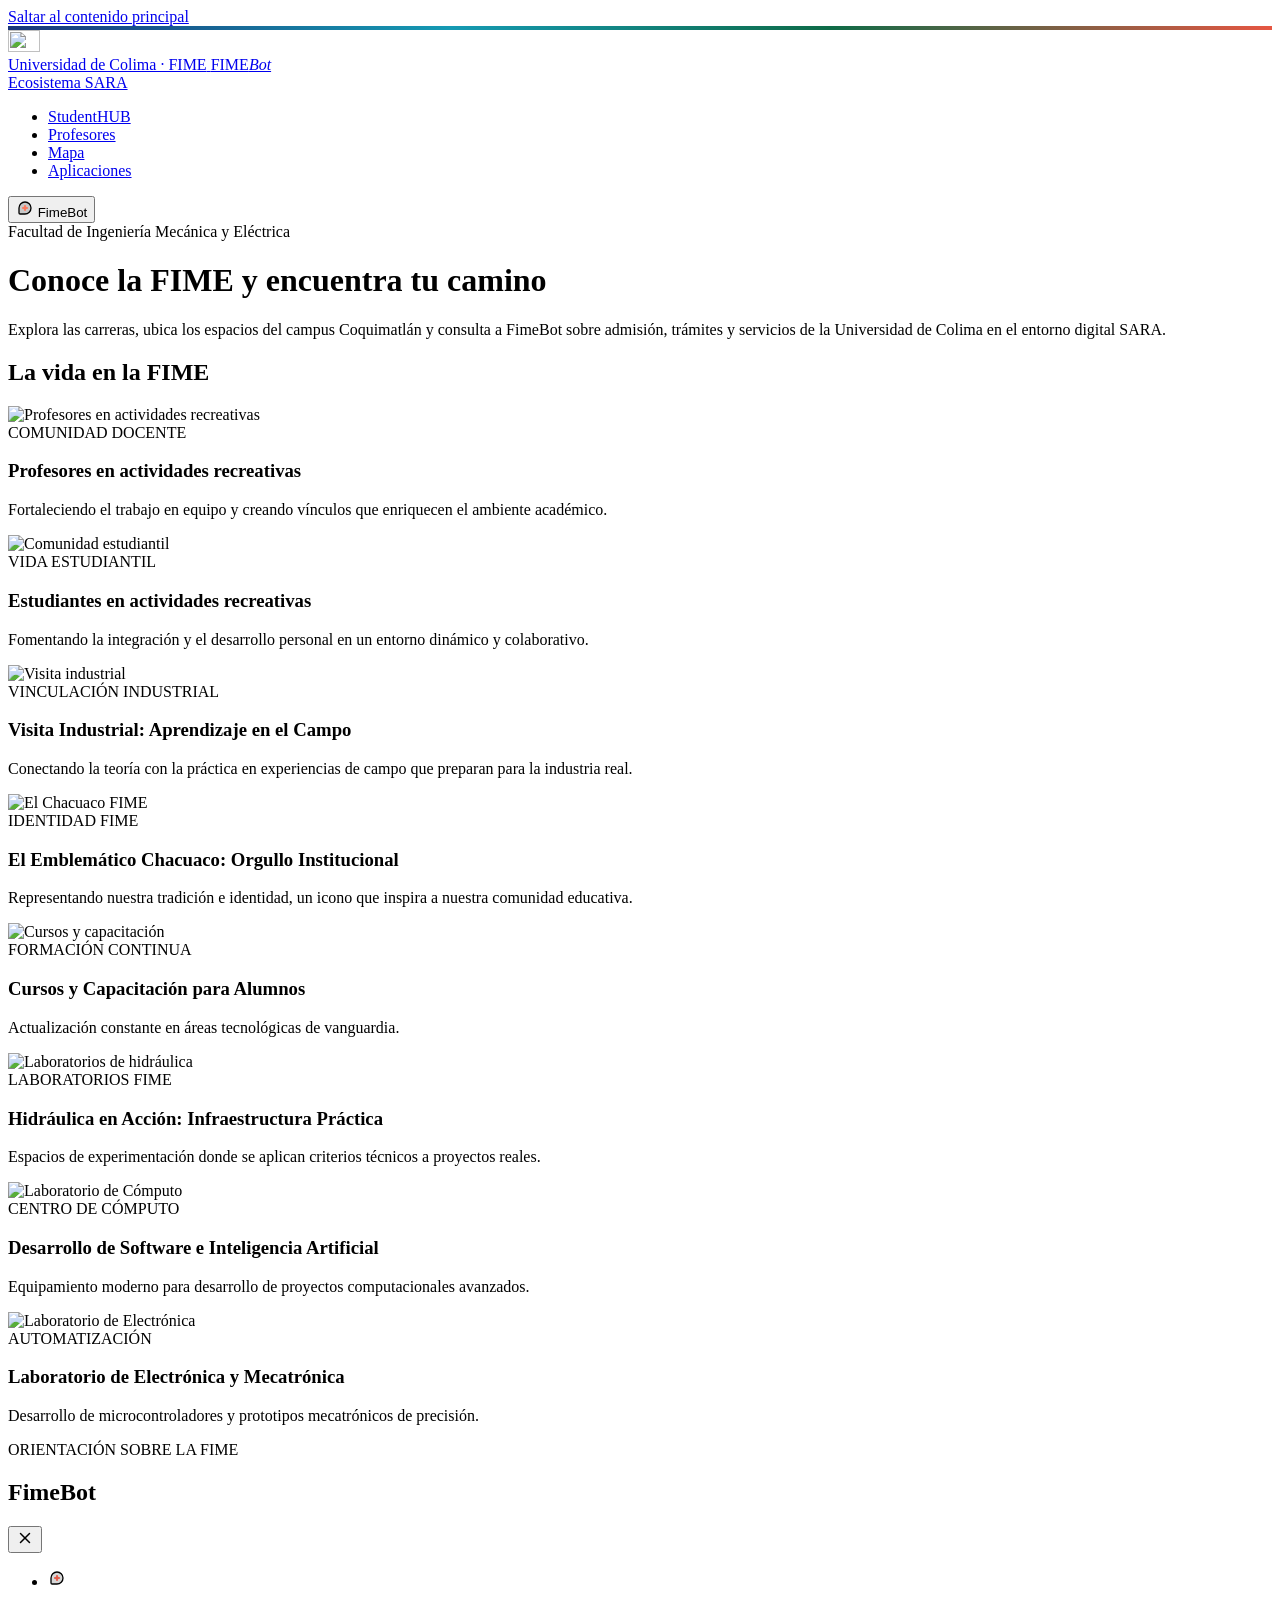
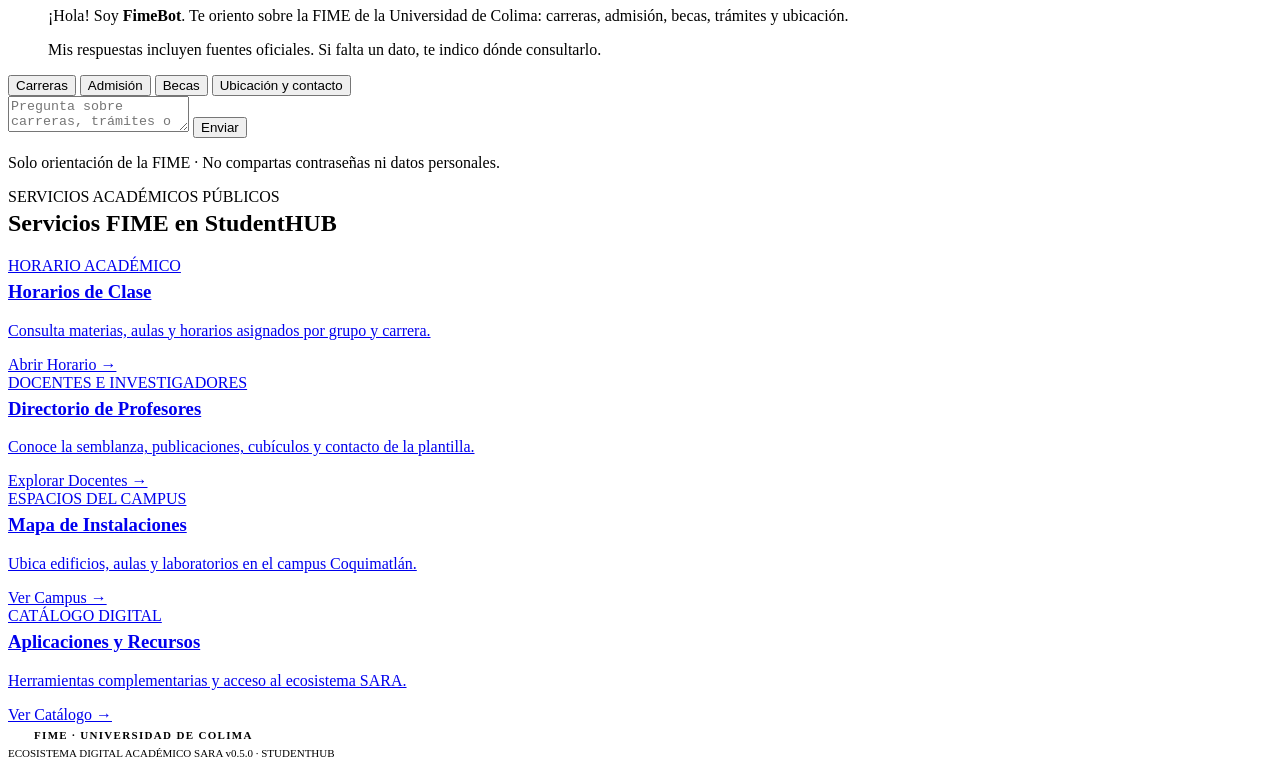
==== services/landing/index.html @ 4f78a014 "feat(ui): migrar identidad visual a SARA v0.5, corregir desborde de directorio y navegacion accesibl" ====
<!DOCTYPE html>
<html lang="es">
<head>
    <meta charset="UTF-8" />
    <meta name="viewport" content="width=device-width, initial-scale=1.0"/>
    <title>FIME - Facultad de Ingeniería Mecánica y Eléctrica | Universidad de Colima</title>
    <link rel="icon" type="image/svg+xml" href="/vectors/logos/prisma/sara_app_icon_prisma_claro.svg" />
    <link rel="preconnect" href="https://fonts.googleapis.com" />
    <link rel="preconnect" href="https://fonts.gstatic.com" crossorigin />
    <link rel="stylesheet" href="https://fonts.googleapis.com/css2?family=Inter:ital,opsz,wght@0,14..32,100..900;1,14..32,100..900&family=Manrope:wght@500;600;700;800;900&family=JetBrains+Mono:wght@400;600;700&display=swap" />
    <link rel="stylesheet" href="/css/sara-tokens.css?v=0.5.0"/>
    <link rel="stylesheet" href="/css/header.css?v=20261023-sara05"/>
    <link rel="stylesheet" href="/css/styles.css?v=20261023-sara05"/>
    <link rel="stylesheet" href="/css/accessibility.css?v=20261023-sara05"/>
</head>
<body>
    <a class="skip-link" href="#contenido-principal">Saltar al contenido principal</a>
    <!-- Banda refractiva del prisma SARA & UCOL -->
    <div style="height: 4px; background: linear-gradient(90deg, #1A367A 0%, #159AB3 35%, #0E6B47 65%, #E65642 100%); width: 100%;" aria-hidden="true"></div>

    <!-- Header Institucional SARA Glass OS -->
    <header class="site-header" id="site-header">
      <div class="header-inner">
        <!-- Wordmark: "UNIVERSIDAD DE COLIMA / FIMEBot" con ecosistema SARA -->
        <a href="/" class="wordmark" aria-label="FIMEBot — Inicio">
          <div class="wordmark__brand-group">
            <img src="/vectors/logos/prisma/sara_isotipo_prisma_claro.svg" alt="" class="wordmark__logo" width="32" height="22" aria-hidden="true" />
            <div class="wordmark__text">
              <span class="wordmark__overline">Universidad de Colima · FIME</span>
              <span class="wordmark__title">
                FIME<em>Bot</em>
              </span>
            </div>
          </div>
          <span class="wordmark__badge">Ecosistema SARA</span>
        </a>

        <!-- Navegación primaria -->
        <nav class="primary-nav" aria-label="Navegación principal">
          <ul class="nav-list" role="list">
            <li><a href="/studenthub" class="nav-link">StudentHUB</a></li>
            <li><a href="/profesores?from=landing" class="nav-link">Profesores</a></li>
            <li><a href="/mapa?from=landing" class="nav-link">Mapa</a></li>
            <li><a href="/aplicaciones" class="nav-link">Aplicaciones</a></li>
          </ul>
        </nav>

        <button type="button" id="toggle-chat-btn" class="btn-header-chat" aria-label="Cerrar asistente virtual FimeBot" aria-expanded="true" aria-controls="fimebot-chat">
          <svg viewBox="0 0 24 24" width="18" height="18" fill="none" aria-hidden="true">
            <path d="M4 12C4 7.58 7.58 4 12 4C16.42 4 20 7.58 20 12C20 16.42 16.42 20 12 20H5.5C4.67 20 4 19.33 4 18.5V12Z" fill="currentColor" fill-opacity="0.16" stroke="currentColor" stroke-width="1.75" stroke-linejoin="round"/>
            <path d="M12 8L13.1 10.9L16 12L13.1 13.1L12 16L10.9 13.1L8 12L10.9 10.9L12 8Z" fill="#FF7659" stroke="#FF7659" stroke-width="1.1" stroke-linejoin="round"/>
          </svg>
          FimeBot
        </button>
      </div>
    </header>

    <!-- Contenido Principal -->
    <main class="page-container" id="contenido-principal" tabindex="-1">
      <div class="page-header">
        <span class="overline overline--primary">Facultad de Ingeniería Mecánica y Eléctrica</span>
        <h1 class="page-title">Conoce la FIME y encuentra tu camino</h1>
        <p class="page-subtitle">Explora las carreras, ubica los espacios del campus Coquimatlán y consulta a FimeBot sobre admisión, trámites y servicios de la Universidad de Colima en el entorno digital SARA.</p>
      </div>

      <!-- Contenedor transformable con carrusel e interfaz de chat -->
      <div class="transform-container show-chat" id="transform-container">
          <!-- Sección del carrusel -->
          <section class="carousel-section" aria-labelledby="campus-gallery-title" aria-roledescription="carrusel">
              <h2 class="visually-hidden" id="campus-gallery-title">La vida en la FIME</h2>
              <button type="button" class="carousel-playback" id="toggle-carousel" aria-controls="campus-slides" hidden>Pausar imágenes</button>
              <div class="carousel" id="campus-slides">
                <div class="slide" role="group" aria-roledescription="diapositiva" aria-label="1 de 8">
                  <img src="img/ActividadesRecre2.jpg" alt="Profesores en actividades recreativas" />
                  <div class="slide-text">
                      <span class="overline overline--primary">COMUNIDAD DOCENTE</span>
                      <h3>Profesores en actividades recreativas</h3>
                      <p>Fortaleciendo el trabajo en equipo y creando vínculos que enriquecen el ambiente académico.</p>
                  </div>
                </div>
                <!-- Slide 2 -->
                <div class="slide" role="group" aria-roledescription="diapositiva" aria-label="2 de 8" aria-hidden="true" inert>
                    <img src="img/ActividadesRecre.jpg" alt="Comunidad estudiantil" />
                    <div class="slide-text">
                        <span class="overline overline--primary">VIDA ESTUDIANTIL</span>
                        <h3>Estudiantes en actividades recreativas</h3>
                        <p>Fomentando la integración y el desarrollo personal en un entorno dinámico y colaborativo.</p>
                    </div>
                </div>
                <!-- Slide 3 -->
                <div class="slide" role="group" aria-roledescription="diapositiva" aria-label="3 de 8" aria-hidden="true" inert>
                    <img src="img/AExtra.jpg" alt="Visita industrial" />
                    <div class="slide-text">
                        <span class="overline overline--primary">VINCULACIÓN INDUSTRIAL</span>
                        <h3>Visita Industrial: Aprendizaje en el Campo</h3>
                        <p>Conectando la teoría con la práctica en experiencias de campo que preparan para la industria real.</p>
                    </div>
                </div>
                <!-- Slide 4 -->
                <div class="slide" role="group" aria-roledescription="diapositiva" aria-label="4 de 8" aria-hidden="true" inert>
                    <img src="img/chacuaco.jpg" alt="El Chacuaco FIME" />
                    <div class="slide-text">
                        <span class="overline overline--primary">IDENTIDAD FIME</span>
                        <h3>El Emblemático Chacuaco: Orgullo Institucional</h3>
                        <p>Representando nuestra tradición e identidad, un icono que inspira a nuestra comunidad educativa.</p>
                    </div>
                </div>
                <!-- Slide 5 -->
                <div class="slide" role="group" aria-roledescription="diapositiva" aria-label="5 de 8" aria-hidden="true" inert>
                    <img src="img/cursos.jpg" alt="Cursos y capacitación" />
                    <div class="slide-text">
                        <span class="overline overline--primary">FORMACIÓN CONTINUA</span>
                        <h3>Cursos y Capacitación para Alumnos</h3>
                        <p>Actualización constante en áreas tecnológicas de vanguardia.</p>
                    </div>
                </div>
                <!-- Slide 6 -->
                <div class="slide" role="group" aria-roledescription="diapositiva" aria-label="6 de 8" aria-hidden="true" inert>
                    <img src="img/cursos2.jpg" alt="Laboratorios de hidráulica" />
                    <div class="slide-text">
                        <span class="overline overline--primary">LABORATORIOS FIME</span>
                        <h3>Hidráulica en Acción: Infraestructura Práctica</h3>
                        <p>Espacios de experimentación donde se aplican criterios técnicos a proyectos reales.</p>
                    </div>
                </div>
                <!-- Slide 7 -->
                <div class="slide" role="group" aria-roledescription="diapositiva" aria-label="7 de 8" aria-hidden="true" inert>
                    <img src="img/labBrenda.jpg" alt="Laboratorio de Cómputo" />
                    <div class="slide-text">
                        <span class="overline overline--primary">CENTRO DE CÓMPUTO</span>
                        <h3>Desarrollo de Software e Inteligencia Artificial</h3>
                        <p>Equipamiento moderno para desarrollo de proyectos computacionales avanzados.</p>
                    </div>
                </div>
                <!-- Slide 8 -->
                <div class="slide" role="group" aria-roledescription="diapositiva" aria-label="8 de 8" aria-hidden="true" inert>
                    <img src="img/labIsaac.jpg" alt="Laboratorio de Electrónica" />
                    <div class="slide-text">
                        <span class="overline overline--primary">AUTOMATIZACIÓN</span>
                        <h3>Laboratorio de Electrónica y Mecatrónica</h3>
                        <p>Desarrollo de microcontroladores y prototipos mecatrónicos de precisión.</p>
                    </div>
                </div>
              </div>
              <!-- Controles del carrusel con SVGs -->
              <button type="button" class="carousel-control prev" id="prev-slide" aria-label="Imagen anterior" aria-controls="campus-slides" hidden>
                <svg viewBox="0 0 24 24" width="20" height="20" fill="none" stroke="currentColor" stroke-width="2" stroke-linecap="round" stroke-linejoin="round" aria-hidden="true"><polyline points="15 18 9 12 15 6"></polyline></svg>
              </button>
              <button type="button" class="carousel-control next" id="next-slide" aria-label="Siguiente imagen" aria-controls="campus-slides" hidden>
                <svg viewBox="0 0 24 24" width="20" height="20" fill="none" stroke="currentColor" stroke-width="2" stroke-linecap="round" stroke-linejoin="round" aria-hidden="true"><polyline points="9 18 15 12 9 6"></polyline></svg>
              </button>
              <p class="carousel-status" aria-live="off" aria-atomic="true" hidden>
                <span data-carousel-count aria-hidden="true">1 de 8</span>
                <span class="visually-hidden" data-carousel-announcement></span>
              </p>
          </section>

          <!-- Sección del Chatbot FimeBot -->
          <section class="chat-section" id="fimebot-chat" aria-label="Asistente FimeBot" tabindex="-1">
              <div class="chat-header">
                  <div>
                    <span class="overline overline--secondary">ORIENTACIÓN SOBRE LA FIME</span>
                    <h2>FimeBot</h2>
                  </div>
                  <button type="button" id="close-chat-btn" aria-label="Cerrar ventana de chat">
                    <svg viewBox="0 0 24 24" width="18" height="18" fill="none" stroke="currentColor" stroke-width="2" stroke-linecap="round" stroke-linejoin="round" aria-hidden="true">
                      <line x1="18" y1="6" x2="6" y2="18"></line>
                      <line x1="6" y1="6" x2="18" y2="18"></line>
                    </svg>
                  </button>
              </div>
              <div class="chat-content">
                  <ul class="chatbox" role="log" aria-live="polite" aria-relevant="additions text" aria-label="Conversación con FimeBot">
                      <li class="chat incoming">
                          <span class="chat-avatar" aria-hidden="true">
                            <svg viewBox="0 0 24 24" width="18" height="18" fill="none">
                              <path d="M4 12C4 7.58 7.58 4 12 4C16.42 4 20 7.58 20 12C20 16.42 16.42 20 12 20H5.5C4.67 20 4 19.33 4 18.5V12Z" fill="currentColor" fill-opacity="0.16" stroke="currentColor" stroke-width="1.75" stroke-linejoin="round"/>
                              <path d="M12 8L13.1 10.9L16 12L13.1 13.1L12 16L10.9 13.1L8 12L10.9 10.9L12 8Z" fill="#E65642" stroke="#E65642" stroke-width="1.1" stroke-linejoin="round"/>
                            </svg>
                          </span>
                          <div class="chat-bubble">
                              <p>¡Hola! Soy <strong>FimeBot</strong>. Te oriento sobre la FIME de la Universidad de Colima: carreras, admisión, becas, trámites y ubicación.</p>
                              <p>Mis respuestas incluyen fuentes oficiales. Si falta un dato, te indico dónde consultarlo.</p>
                          </div>
                      </li>
                  </ul>
              </div>
              <div class="chat-suggestions" aria-label="Consultas frecuentes">
                  <button type="button" data-question="¿Qué carreras ofrece la FIME?">Carreras</button>
                  <button type="button" data-question="¿Cómo ingreso a la FIME?">Admisión</button>
                  <button type="button" data-question="¿Qué becas puedo solicitar?">Becas</button>
                  <button type="button" data-question="¿Dónde está la FIME y cómo contacto a la facultad?">Ubicación y contacto</button>
              </div>
              <div class="chat-input">
                  <textarea placeholder="Pregunta sobre carreras, trámites o servicios…" aria-label="Mensaje para FimeBot" aria-describedby="chat-scope" maxlength="1200" rows="2"></textarea>
                  <button class="btn-send" id="send-btn">Enviar</button>
              </div>
              <p class="chat-scope" id="chat-scope">Solo orientación de la FIME · No compartas contraseñas ni datos personales.</p>
          </section>
      </div>

      <!-- Accesos Rápidos a StudentHUB -->
      <section class="quick-access-section" aria-labelledby="quick-access-title">
        <div class="section-title-group">
          <span class="overline overline--secondary">SERVICIOS ACADÉMICOS PÚBLICOS</span>
          <h2 id="quick-access-title" style="font-family: var(--font-display); font-size: 1.5rem; font-weight: 800; color: var(--sara-sapphire-950); margin-top: 4px;">Servicios FIME en StudentHUB</h2>
        </div>
        <div class="quick-access-grid">
          <a href="/studenthub" class="quick-card">
            <div>
              <span class="overline overline--primary">HORARIO ACADÉMICO</span>
              <h3 class="quick-card__title" style="margin-top: 6px;">Horarios de Clase</h3>
              <p class="quick-card__desc" style="margin-top: 8px;">Consulta materias, aulas y horarios asignados por grupo y carrera.</p>
            </div>
            <span class="quick-card__action">Abrir Horario &rarr;</span>
          </a>
          <a href="/profesores?from=landing" class="quick-card">
            <div>
              <span class="overline overline--primary">DOCENTES E INVESTIGADORES</span>
              <h3 class="quick-card__title" style="margin-top: 6px;">Directorio de Profesores</h3>
              <p class="quick-card__desc" style="margin-top: 8px;">Conoce la semblanza, publicaciones, cubículos y contacto de la plantilla.</p>
            </div>
            <span class="quick-card__action">Explorar Docentes &rarr;</span>
          </a>
          <a href="/mapa?from=landing" class="quick-card">
            <div>
              <span class="overline overline--primary">ESPACIOS DEL CAMPUS</span>
              <h3 class="quick-card__title" style="margin-top: 6px;">Mapa de Instalaciones</h3>
              <p class="quick-card__desc" style="margin-top: 8px;">Ubica edificios, aulas y laboratorios en el campus Coquimatlán.</p>
            </div>
            <span class="quick-card__action">Ver Campus &rarr;</span>
          </a>
          <a href="/aplicaciones" class="quick-card">
            <div>
              <span class="overline overline--secondary">CATÁLOGO DIGITAL</span>
              <h3 class="quick-card__title" style="margin-top: 6px;">Aplicaciones y Recursos</h3>
              <p class="quick-card__desc" style="margin-top: 8px;">Herramientas complementarias y acceso al ecosistema SARA.</p>
            </div>
            <span class="quick-card__action">Ver Catálogo &rarr;</span>
          </a>
        </div>
      </section>
    </main>

    <!-- Footer Institucional SARA Glass OS -->
    <footer class="main-footer">
        <div class="footer-inner">
          <div class="footer-brand">
            <img src="/vectors/logos/prisma/sara_isotipo_prisma_claro.svg" alt="" width="22" height="15" aria-hidden="true" />
            <span style="font-size: 0.6875rem; font-weight: 700; letter-spacing: 0.12em; text-transform: uppercase;">
              FIME · UNIVERSIDAD DE COLIMA
            </span>
          </div>
          <span style="font-size: 0.6875rem; color: var(--sara-text-secondary);">
            ECOSISTEMA DIGITAL ACADÉMICO SARA v0.5.0 · STUDENTHUB
          </span>
        </div>
    </footer>

    <script src="/js/chatbot.js?v=20261023-sara05" defer></script>
    <script type="module" src="/js/carousel.js?v=1.0.0"></script>
</body>
</html>
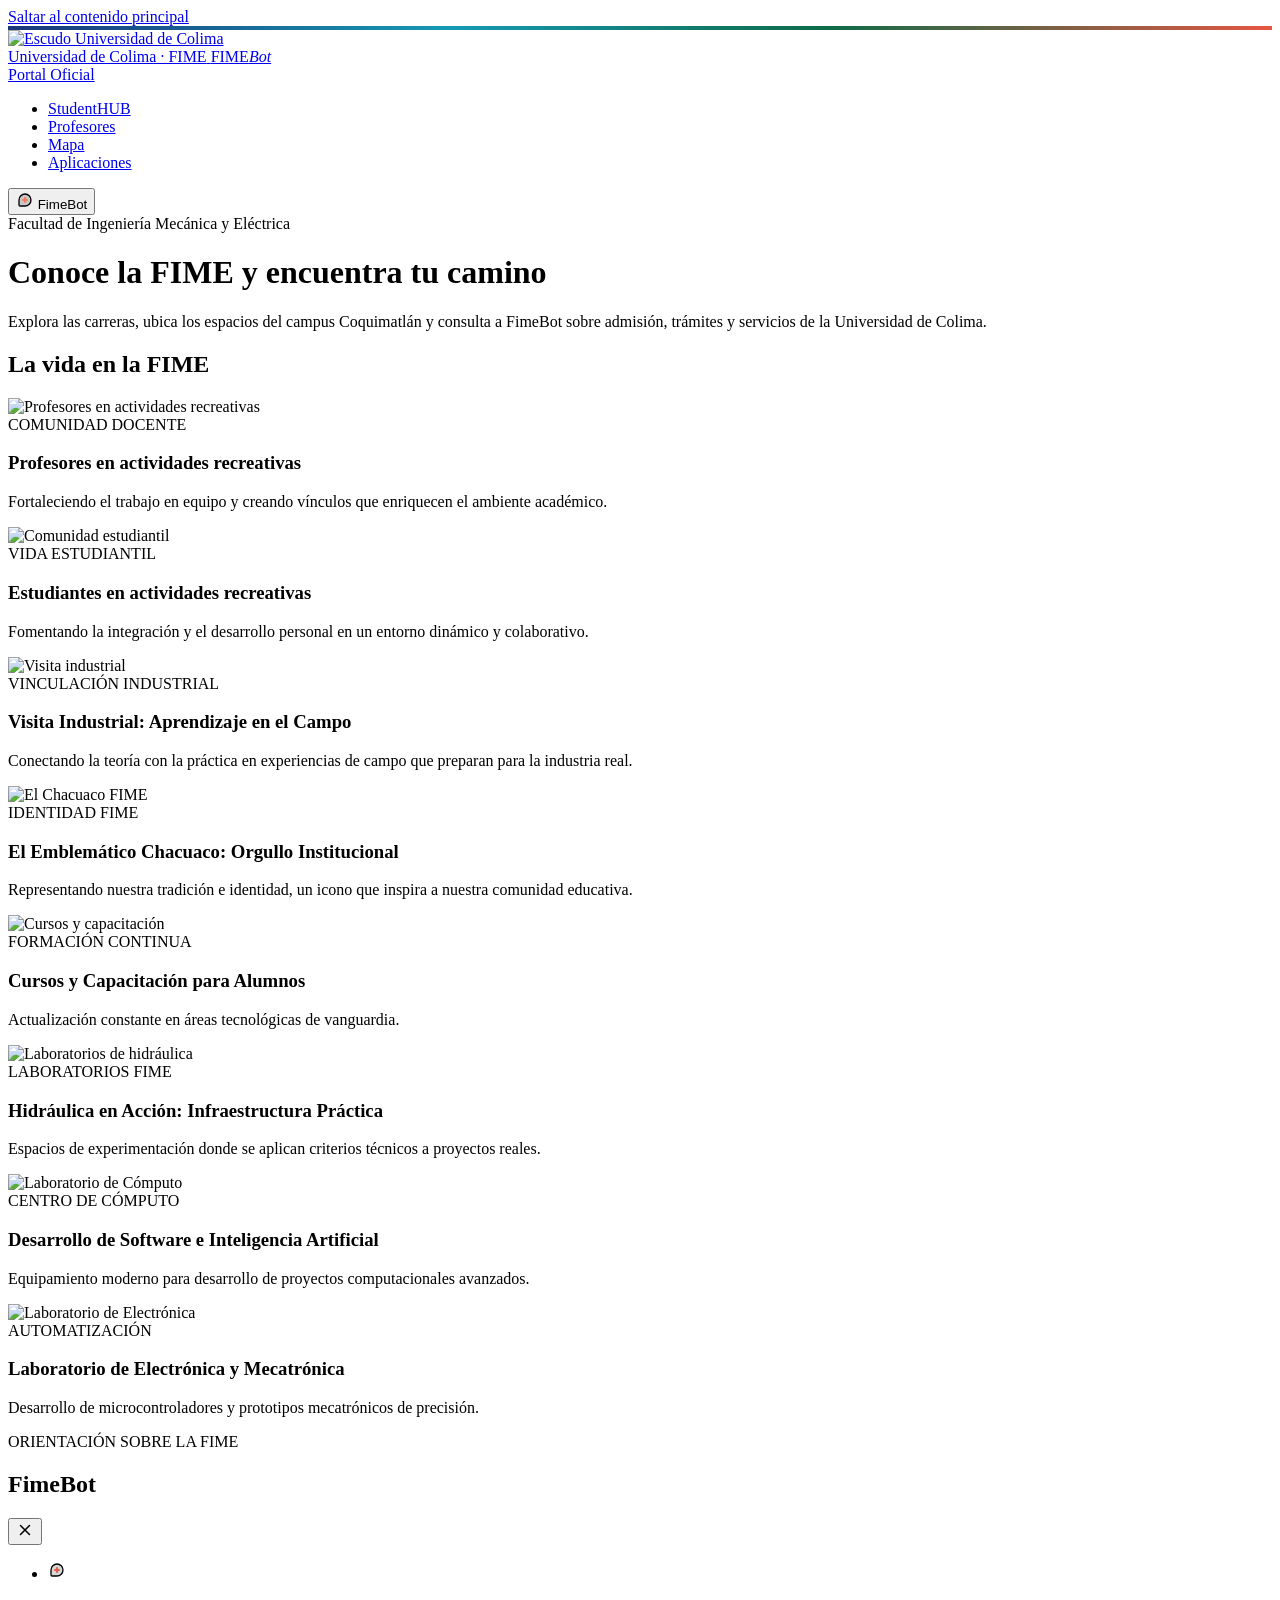
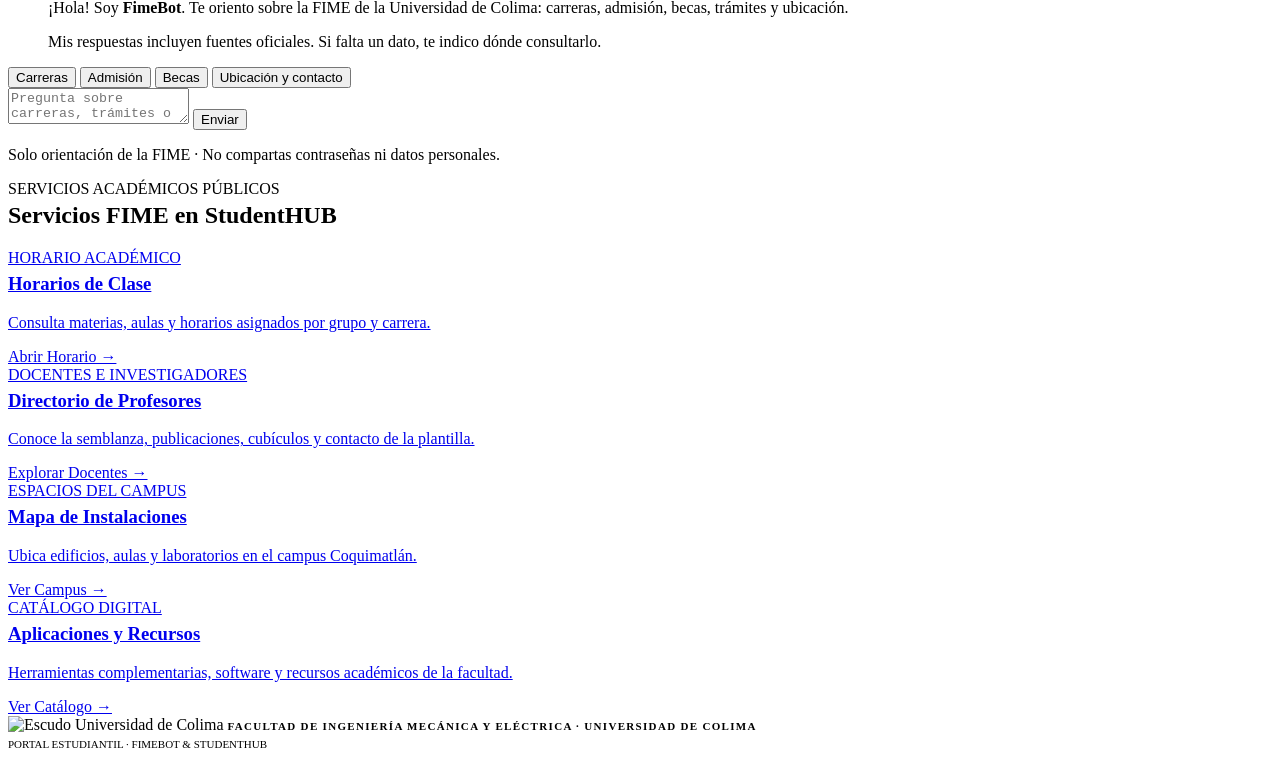
==== commit dca7f14f: "feat(brand): integrar escudo oficial de la facultad (UCOL) y armonizar identidad visual con sistema " ====
--- a/services/landing/index.html
+++ b/services/landing/index.html
@@ -4,7 +4,7 @@
     <meta charset="UTF-8" />
     <meta name="viewport" content="width=device-width, initial-scale=1.0"/>
     <title>FIME - Facultad de Ingeniería Mecánica y Eléctrica | Universidad de Colima</title>
-    <link rel="icon" type="image/svg+xml" href="/vectors/logos/prisma/sara_app_icon_prisma_claro.svg" />
+    <link rel="icon" type="image/svg+xml" href="/vectors/logos/fime_escudo_ucol.svg" />
     <link rel="preconnect" href="https://fonts.googleapis.com" />
     <link rel="preconnect" href="https://fonts.gstatic.com" crossorigin />
     <link rel="stylesheet" href="https://fonts.googleapis.com/css2?family=Inter:ital,opsz,wght@0,14..32,100..900;1,14..32,100..900&family=Manrope:wght@500;600;700;800;900&family=JetBrains+Mono:wght@400;600;700&display=swap" />
@@ -21,10 +21,10 @@
     <!-- Header Institucional SARA Glass OS -->
     <header class="site-header" id="site-header">
       <div class="header-inner">
-        <!-- Wordmark: "UNIVERSIDAD DE COLIMA / FIMEBot" con ecosistema SARA -->
+        <!-- Wordmark: "UNIVERSIDAD DE COLIMA / FIMEBot" -->
         <a href="/" class="wordmark" aria-label="FIMEBot — Inicio">
           <div class="wordmark__brand-group">
-            <img src="/vectors/logos/prisma/sara_isotipo_prisma_claro.svg" alt="" class="wordmark__logo" width="32" height="22" aria-hidden="true" />
+            <img src="/vectors/logos/fime_escudo_ucol.svg" alt="Escudo Universidad de Colima" class="wordmark__logo" width="32" height="32" aria-hidden="true" />
             <div class="wordmark__text">
               <span class="wordmark__overline">Universidad de Colima · FIME</span>
               <span class="wordmark__title">
@@ -32,7 +32,7 @@
               </span>
             </div>
           </div>
-          <span class="wordmark__badge">Ecosistema SARA</span>
+          <span class="wordmark__badge">Portal Oficial</span>
         </a>
 
         <!-- Navegación primaria -->
@@ -60,7 +60,7 @@
       <div class="page-header">
         <span class="overline overline--primary">Facultad de Ingeniería Mecánica y Eléctrica</span>
         <h1 class="page-title">Conoce la FIME y encuentra tu camino</h1>
-        <p class="page-subtitle">Explora las carreras, ubica los espacios del campus Coquimatlán y consulta a FimeBot sobre admisión, trámites y servicios de la Universidad de Colima en el entorno digital SARA.</p>
+        <p class="page-subtitle">Explora las carreras, ubica los espacios del campus Coquimatlán y consulta a FimeBot sobre admisión, trámites y servicios de la Universidad de Colima.</p>
       </div>
 
       <!-- Contenedor transformable con carrusel e interfaz de chat -->
@@ -234,7 +234,7 @@
             <div>
               <span class="overline overline--secondary">CATÁLOGO DIGITAL</span>
               <h3 class="quick-card__title" style="margin-top: 6px;">Aplicaciones y Recursos</h3>
-              <p class="quick-card__desc" style="margin-top: 8px;">Herramientas complementarias y acceso al ecosistema SARA.</p>
+              <p class="quick-card__desc" style="margin-top: 8px;">Herramientas complementarias, software y recursos académicos de la facultad.</p>
             </div>
             <span class="quick-card__action">Ver Catálogo &rarr;</span>
           </a>
@@ -246,13 +246,13 @@
     <footer class="main-footer">
         <div class="footer-inner">
           <div class="footer-brand">
-            <img src="/vectors/logos/prisma/sara_isotipo_prisma_claro.svg" alt="" width="22" height="15" aria-hidden="true" />
+            <img src="/vectors/logos/fime_escudo_ucol.svg" alt="Escudo Universidad de Colima" width="22" height="22" aria-hidden="true" />
             <span style="font-size: 0.6875rem; font-weight: 700; letter-spacing: 0.12em; text-transform: uppercase;">
-              FIME · UNIVERSIDAD DE COLIMA
+              FACULTAD DE INGENIERÍA MECÁNICA Y ELÉCTRICA · UNIVERSIDAD DE COLIMA
             </span>
           </div>
           <span style="font-size: 0.6875rem; color: var(--sara-text-secondary);">
-            ECOSISTEMA DIGITAL ACADÉMICO SARA v0.5.0 · STUDENTHUB
+            PORTAL ESTUDIANTIL · FIMEBOT & STUDENTHUB
           </span>
         </div>
     </footer>
